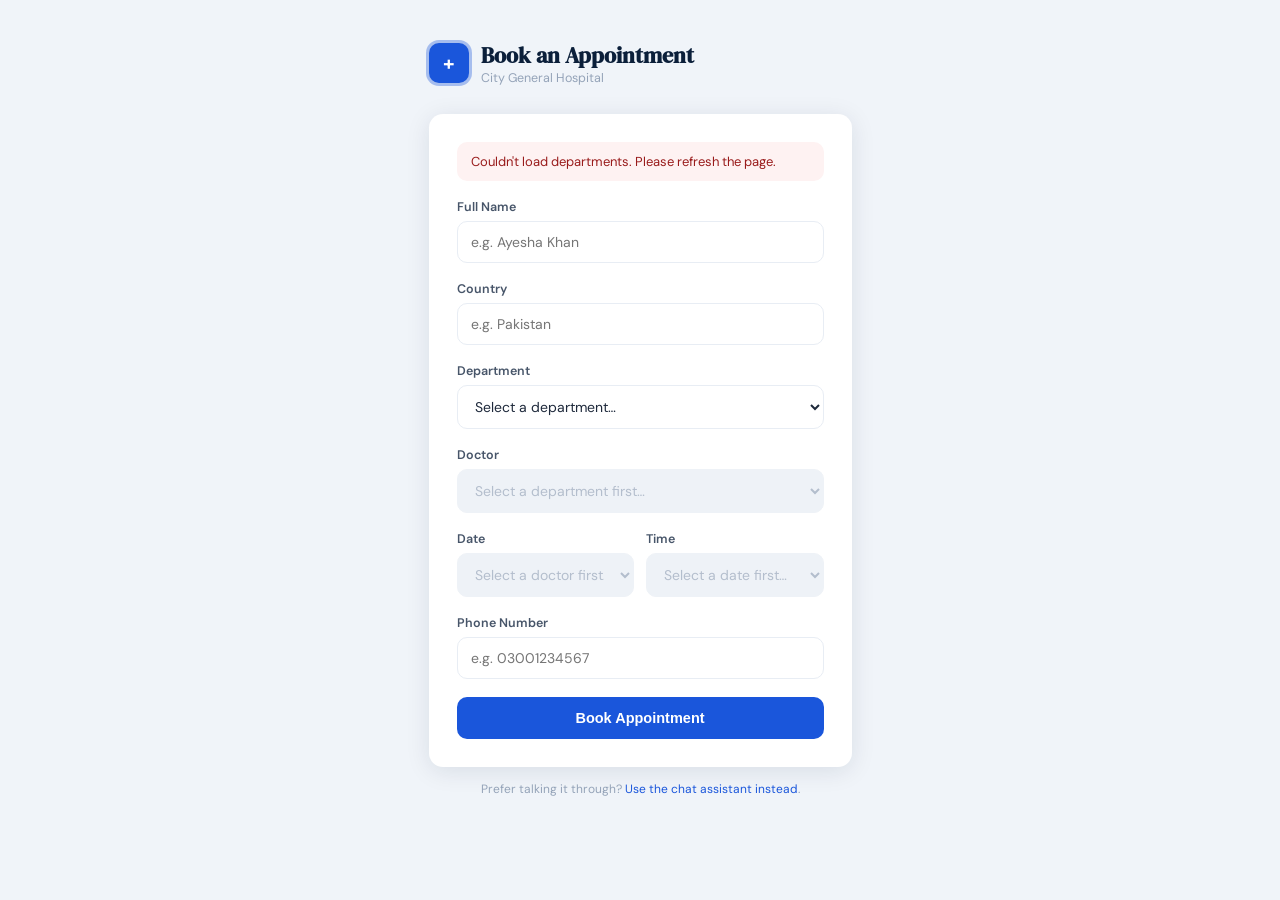
==== frontend/book.html @ e3859cd9 "Make some changes in the Appoinment booking when user want to bookthe appoinment it give him the url" ====
<!DOCTYPE html>
<html lang="en">
<head>
<meta charset="UTF-8">
<meta name="viewport" content="width=device-width, initial-scale=1.0">
<title>Book an Appointment — City General Hospital</title>
<link rel="stylesheet" href="style.css">
<style>
  body { height: auto; min-height: 100vh; overflow-y: auto; }

  .book-page {
    max-width: 560px;
    margin: 0 auto;
    padding: 40px 20px 60px;
  }

  .book-header {
    display: flex;
    align-items: center;
    gap: 12px;
    margin-bottom: 28px;
  }
  .book-header .logo {
    width: 40px; height: 40px;
    background: var(--blue);
    color: #fff;
    border-radius: 10px;
    display: flex; align-items: center; justify-content: center;
    font-size: 20px; font-weight: 700;
  }
  .book-header h1 {
    font-family: 'DM Serif Display', serif;
    font-size: 22px;
    color: var(--navy);
  }
  .book-header .sub { font-size: 12.5px; color: var(--gray2); }

  .book-card {
    background: var(--white);
    border-radius: var(--radius);
    box-shadow: var(--shadow);
    padding: 28px;
  }

  .field { margin-bottom: 18px; }
  .field label {
    display: block;
    font-size: 12.5px;
    font-weight: 600;
    color: var(--gray3);
    margin-bottom: 6px;
  }
  .field input, .field select {
    width: 100%;
    padding: 11px 13px;
    border: 1.5px solid var(--gray1);
    border-radius: 10px;
    font-size: 14px;
    font-family: inherit;
    color: var(--text);
    background: var(--white);
    transition: border-color .15s;
  }
  .field input:focus, .field select:focus {
    outline: none;
    border-color: var(--blue);
  }
  .field select:disabled, .field input:disabled {
    background: var(--gray1);
    color: var(--gray2);
    cursor: not-allowed;
  }
  .field-error {
    font-size: 12px;
    color: var(--red);
    margin-top: 5px;
    display: none;
  }
  .field.has-error input, .field.has-error select { border-color: var(--red); }
  .field.has-error .field-error { display: block; }

  .field-row { display: flex; gap: 12px; }
  .field-row .field { flex: 1; }

  .submit-btn {
    width: 100%;
    background: var(--blue);
    color: #fff;
    border: none;
    padding: 13px 0;
    border-radius: 10px;
    font-size: 14.5px;
    font-weight: 600;
    cursor: pointer;
    transition: background .15s, transform .1s;
  }
  .submit-btn:hover:not(:disabled)  { background: var(--blue-lt); }
  .submit-btn:active:not(:disabled) { transform: scale(.98); }
  .submit-btn:disabled { background: var(--gray2); cursor: not-allowed; }

  .form-note {
    font-size: 12px;
    color: var(--gray2);
    text-align: center;
    margin-top: 14px;
  }
  .form-note a { color: var(--blue); text-decoration: none; }

  .banner {
    padding: 11px 14px;
    border-radius: 10px;
    font-size: 13px;
    margin-bottom: 18px;
    display: none;
  }
  .banner.error { background: #fef2f2; color: #991b1b; display: block; }

  /* Success state */
  .success-card { text-align: center; padding: 40px 28px; }
  .success-icon {
    width: 56px; height: 56px;
    background: #dcfce7;
    color: #16a34a;
    border-radius: 50%;
    display: flex; align-items: center; justify-content: center;
    font-size: 26px;
    margin: 0 auto 18px;
  }
  .success-card h2 {
    font-family: 'DM Serif Display', serif;
    font-size: 20px;
    color: var(--navy);
    margin-bottom: 10px;
  }
  .success-details {
    text-align: left;
    background: var(--gray1);
    border-radius: 10px;
    padding: 16px 18px;
    font-size: 13.5px;
    line-height: 1.9;
    margin: 18px 0;
    color: var(--gray3);
  }
  .success-details strong { color: var(--navy); }
  .success-ref {
    font-family: monospace;
    background: var(--white);
    padding: 2px 8px;
    border-radius: 6px;
    font-weight: 600;
    color: var(--blue);
  }
</style>
</head>
<body>

  <div class="book-page">
    <div class="book-header">
      <div class="logo">+</div>
      <div>
        <h1>Book an Appointment</h1>
        <div class="sub">City General Hospital</div>
      </div>
    </div>

    <div class="book-card">
      <div id="banner" class="banner error"></div>

      <form id="book-form">
        <div class="field" id="field-name">
          <label for="name">Full Name</label>
          <input type="text" id="name" autocomplete="name" placeholder="e.g. Ayesha Khan">
          <div class="field-error">Please enter your full name.</div>
        </div>

        <div class="field" id="field-country">
          <label for="country">Country</label>
          <input type="text" id="country" autocomplete="country-name" placeholder="e.g. Pakistan">
          <div class="field-error">Please enter a valid country.</div>
        </div>

        <div class="field" id="field-department">
          <label for="department">Department</label>
          <select id="department">
            <option value="">Select a department…</option>
          </select>
          <div class="field-error">Please select a department.</div>
        </div>

        <div class="field" id="field-doctor">
          <label for="doctor">Doctor</label>
          <select id="doctor" disabled>
            <option value="">Select a department first…</option>
          </select>
        </div>

        <div class="field-row">
          <div class="field" id="field-date">
            <label for="date">Date</label>
            <select id="date" disabled>
              <option value="">Select a doctor first…</option>
            </select>
            <div class="field-error">Please select a date.</div>
          </div>

          <div class="field" id="field-time">
            <label for="time">Time</label>
            <select id="time" disabled>
              <option value="">Select a date first…</option>
            </select>
            <div class="field-error">Please select a time.</div>
          </div>
        </div>

        <div class="field" id="field-phone">
          <label for="phone">Phone Number</label>
          <input type="tel" id="phone" autocomplete="tel" placeholder="e.g. 03001234567">
          <div class="field-error">Please enter a valid phone number.</div>
        </div>

        <button type="submit" class="submit-btn" id="submit-btn">Book Appointment</button>
      </form>
    </div>

    <div class="form-note">
      Prefer talking it through? <a href="index.html">Use the chat assistant instead</a>.
    </div>
  </div>

  <script src="book.js"></script>
</body>
</html>
---- frontend/style.css ----
@import url('https://fonts.googleapis.com/css2?family=DM+Sans:wght@300;400;500;600&family=DM+Serif+Display&display=swap');

*, *::before, *::after { box-sizing: border-box; margin: 0; padding: 0; }

:root {
  --navy:    #0b1f3a;
  --blue:    #1a56db;
  --blue-lt: #3b82f6;
  --teal:    #0ea5e9;
  --red:     #ef4444;
  --bg:      #f0f4f9;
  --white:   #ffffff;
  --gray1:   #e8edf4;
  --gray2:   #94a3b8;
  --gray3:   #475569;
  --text:    #1e293b;
  --radius:  14px;
  --shadow:  0 4px 24px rgba(11,31,58,.10);
}

body {
  font-family: 'DM Sans', sans-serif;
  background: var(--bg);
  color: var(--text);
  height: 100vh;
  display: flex;
  flex-direction: column;
  overflow: hidden;
}

/* ── Header ───────────────────────────────────────────────────── */
header {
  background: var(--navy);
  display: flex;
  align-items: center;
  justify-content: space-between;
  padding: 0 28px;
  height: 64px;
  flex-shrink: 0;
  box-shadow: 0 2px 12px rgba(0,0,0,.25);
}

.header-left { display: flex; align-items: center; gap: 14px; }

.logo {
  width: 40px; height: 40px;
  background: var(--blue);
  border-radius: 10px;
  display: grid; place-items: center;
  font-size: 22px; font-weight: 700; color: #fff;
  box-shadow: 0 0 0 3px rgba(26,86,219,.35);
}

.hospital-name {
  font-family: 'DM Serif Display', serif;
  font-size: 18px; color: #fff; letter-spacing: .3px;
}
.hospital-sub { font-size: 12px; color: var(--gray2); margin-top: 1px; }

.header-right { display: flex; align-items: center; gap: 14px; }

.status-dot {
  width: 9px; height: 9px;
  background: #22c55e;
  border-radius: 50%;
  box-shadow: 0 0 0 3px rgba(34,197,94,.25);
  animation: pulse 2s infinite;
}
@keyframes pulse {
  0%,100% { box-shadow: 0 0 0 3px rgba(34,197,94,.25); }
  50%      { box-shadow: 0 0 0 6px rgba(34,197,94,.10); }
}

.status-label { font-size: 13px; color: #22c55e; font-weight: 500; }

.voice-call-btn {
  background: var(--blue);
  color: #fff;
  border: none;
  font-size: 12.5px; font-weight: 600;
  padding: 7px 14px;
  border-radius: 20px;
  cursor: pointer;
  display: inline-flex;
  align-items: center;
  gap: 6px;
  transition: background .15s, transform .1s;
}
.voice-call-btn:hover  { background: var(--blue-lt); }
.voice-call-btn:active { transform: scale(.96); }

.emergency-badge {
  background: var(--red);
  color: #fff;
  font-size: 12px; font-weight: 600;
  padding: 7px 14px;
  border-radius: 20px;
  letter-spacing: .3px;
  text-decoration: none;
  display: inline-flex;
  align-items: center;
  gap: 6px;
  cursor: pointer;
  transition: background .15s, transform .1s;
  box-shadow: 0 0 0 0 rgba(239,68,68,.5);
  animation: emergency-glow 2.4s infinite;
}
.emergency-badge:hover  { background: #dc2626; }
.emergency-badge:active { transform: scale(.96); }
.emergency-badge-icon { font-size: 13px; }

@keyframes emergency-glow {
  0%, 100% { box-shadow: 0 0 0 0 rgba(239,68,68,.35); }
  50%      { box-shadow: 0 0 0 6px rgba(239,68,68,0); }
}

/* ── Layout ───────────────────────────────────────────────────── */
.layout {
  display: flex;
  flex: 1;
  overflow: hidden;
}

/* ── Sidebar ──────────────────────────────────────────────────── */
.sidebar {
  width: 270px;
  background: var(--white);
  border-right: 1px solid var(--gray1);
  display: flex;
  flex-direction: column;
  gap: 0;
  overflow-y: auto;
  padding: 20px 16px;
  flex-shrink: 0;
}

.sidebar-block { margin-bottom: 24px; }

.block-title {
  font-size: 10px;
  font-weight: 600;
  color: var(--gray2);
  letter-spacing: 1.2px;
  margin-bottom: 10px;
  padding-left: 4px;
}

.qbtn {
  display: block;
  width: 100%;
  text-align: left;
  background: none;
  border: 1px solid var(--gray1);
  border-radius: 9px;
  padding: 9px 12px;
  font-size: 13px;
  color: var(--gray3);
  cursor: pointer;
  margin-bottom: 6px;
  transition: all .18s;
  font-family: 'DM Sans', sans-serif;
}
.qbtn:hover {
  background: var(--blue);
  border-color: var(--blue);
  color: #fff;
  transform: translateX(3px);
}

.dept-wrap { display: flex; flex-wrap: wrap; gap: 6px; }

.dept-loading { font-size: 12px; color: var(--gray2); }

.dept {
  background: var(--gray1);
  border-radius: 20px;
  padding: 5px 11px;
  font-size: 12px;
  font-weight: 500;
  color: var(--gray3);
  cursor: pointer;
  transition: all .18s;
}
.dept:hover {
  background: var(--blue);
  color: #fff;
}

.alert-box {
  margin-top: auto;
  background: #fff5f5;
  border: 1px solid #fecaca;
  border-radius: var(--radius);
  padding: 14px;
}
.alert-title {
  font-size: 13px; font-weight: 600;
  color: var(--red); margin-bottom: 6px;
}
.alert-text { font-size: 12px; color: #7f1d1d; line-height: 1.6; margin-bottom: 10px; }

.call-now-btn {
  display: flex;
  align-items: center;
  justify-content: center;
  gap: 6px;
  width: 100%;
  background: var(--red);
  color: #fff;
  text-decoration: none;
  font-size: 13px;
  font-weight: 600;
  padding: 9px 0;
  border-radius: 9px;
  transition: background .15s, transform .1s;
}
.call-now-btn:hover  { background: #dc2626; }
.call-now-btn:active { transform: scale(.97); }

/* ── PDF upload panel ─────────────────────────────────────────── */
.upload-box {
  display: flex;
  flex-direction: column;
  align-items: center;
  gap: 6px;
  text-align: center;
  border: 1.5px dashed var(--gray1);
  border-radius: var(--radius);
  padding: 16px 10px;
  cursor: pointer;
  transition: border-color .18s, background .18s;
}
.upload-box:hover {
  border-color: var(--blue);
  background: #f5f8ff;
}
.upload-icon { font-size: 20px; color: var(--blue); }
.upload-text { font-size: 12px; color: var(--gray3); font-weight: 500; }

.upload-status {
  font-size: 11.5px;
  line-height: 1.5;
  margin-top: 8px;
  min-height: 0;
}
.upload-status.uploading { color: var(--gray2); }
.upload-status.success   { color: #16a34a; }
.upload-status.error     { color: var(--red); }

.doctor-count-badge {
  margin-top: 8px;
  display: inline-block;
  font-size: 11px;
  font-weight: 600;
  color: var(--gray3);
  background: var(--gray1);
  padding: 4px 10px;
  border-radius: 20px;
}
.doctor-count-badge.from-pdf {
  background: #dbeafe;
  color: var(--blue);
}

/* ── Chat ─────────────────────────────────────────────────────── */
.chat-wrap {
  flex: 1;
  display: flex;
  flex-direction: column;
  overflow: hidden;
  background: var(--bg);
}

.messages {
  flex: 1;
  overflow-y: auto;
  padding: 28px 32px;
  display: flex;
  flex-direction: column;
  gap: 18px;
  scroll-behavior: smooth;
}

/* Welcome screen */
.welcome {
  margin: auto;
  text-align: center;
  max-width: 420px;
  animation: fadeUp .5s ease both;
}
.welcome-icon {
  width: 64px; height: 64px;
  background: var(--blue);
  border-radius: 18px;
  display: grid; place-items: center;
  font-size: 32px; font-weight: 700; color: #fff;
  margin: 0 auto 18px;
  box-shadow: var(--shadow);
}
.welcome h2 {
  font-family: 'DM Serif Display', serif;
  font-size: 26px; color: var(--navy); margin-bottom: 8px;
}
.welcome p { font-size: 14px; color: var(--gray2); line-height: 1.6; }

.welcome-tags {
  display: flex; flex-wrap: wrap; gap: 8px;
  justify-content: center; margin-top: 20px;
}
.tag {
  background: var(--white);
  border: 1px solid var(--gray1);
  border-radius: 20px;
  padding: 7px 14px;
  font-size: 13px; color: var(--blue);
  cursor: pointer;
  transition: all .18s;
  font-family: 'DM Sans', sans-serif;
}
.tag:hover { background: var(--blue); color: #fff; border-color: var(--blue); }

/* Bubbles */
.bubble-row {
  display: flex;
  gap: 10px;
  animation: fadeUp .3s ease both;
}
.bubble-row.user { flex-direction: row-reverse; }

.avatar {
  width: 34px; height: 34px;
  border-radius: 10px;
  display: grid; place-items: center;
  font-size: 15px; flex-shrink: 0;
  align-self: flex-end;
}
.bot-avatar  { background: var(--blue); color: #fff; }
.user-avatar { background: var(--navy); color: #fff; }

.bubble {
  max-width: 62%;
  padding: 13px 16px;
  border-radius: 16px;
  font-size: 14px;
  line-height: 1.65;
  box-shadow: 0 2px 8px rgba(0,0,0,.06);
}
.bot-bubble  {
  background: var(--white);
  border-bottom-left-radius: 4px;
  color: var(--text);
}
.user-bubble {
  background: var(--blue);
  border-bottom-right-radius: 4px;
  color: #fff;
}

/* Rendered markdown inside bot replies */
.bubble p { margin: 0 0 8px; }
.bubble p:last-child { margin-bottom: 0; }
.bubble strong { color: var(--navy); font-weight: 600; }

.bubble-heading {
  font-family: 'DM Serif Display', serif;
  font-size: 15px;
  color: var(--navy);
  margin: 2px 0 8px;
  padding-bottom: 6px;
  border-bottom: 1px solid var(--gray1);
}

.bubble ul {
  list-style: none;
  margin: 0 0 8px;
  padding: 0;
  display: flex;
  flex-direction: column;
  gap: 5px;
}
.bubble ul:last-child { margin-bottom: 0; }
.bubble li {
  position: relative;
  padding-left: 16px;
}
.bubble li::before {
  content: "";
  position: absolute;
  left: 2px;
  top: 8px;
  width: 5px; height: 5px;
  border-radius: 50%;
  background: var(--blue-lt);
}
.bubble li strong { color: var(--navy); }

/* Typing indicator */
.typing-dots { display: flex; gap: 5px; padding: 4px 2px; }
.typing-dots span {
  width: 7px; height: 7px;
  background: var(--gray2);
  border-radius: 50%;
  animation: bounce 1.2s infinite;
}
.typing-dots span:nth-child(2) { animation-delay: .2s; }
.typing-dots span:nth-child(3) { animation-delay: .4s; }
@keyframes bounce {
  0%,80%,100% { transform: translateY(0); }
  40%          { transform: translateY(-7px); }
}

/* ── Input ────────────────────────────────────────────────────── */
.input-bar {
  padding: 16px 32px 20px;
  background: var(--white);
  border-top: 1px solid var(--gray1);
  flex-shrink: 0;
}

.input-wrap {
  display: flex;
  align-items: flex-end;
  gap: 10px;
  background: var(--bg);
  border: 1.5px solid var(--gray1);
  border-radius: var(--radius);
  padding: 10px 14px;
  transition: border-color .2s;
}
.input-wrap:focus-within { border-color: var(--blue); }

textarea {
  flex: 1;
  border: none;
  background: none;
  resize: none;
  font-family: 'DM Sans', sans-serif;
  font-size: 14px;
  color: var(--text);
  outline: none;
  max-height: 120px;
  line-height: 1.5;
}
textarea::placeholder { color: var(--gray2); }

#send-btn {
  background: var(--blue);
  color: #fff;
  border: none;
  border-radius: 9px;
  padding: 9px 20px;
  font-size: 14px;
  font-weight: 600;
  cursor: pointer;
  font-family: 'DM Sans', sans-serif;
  transition: background .18s, transform .1s;
  flex-shrink: 0;
}
#send-btn:hover  { background: var(--navy); }
#send-btn:active { transform: scale(.96); }
#send-btn:disabled { background: var(--gray2); cursor: not-allowed; }

.input-note {
  font-size: 11px;
  color: var(--gray2);
  text-align: center;
  margin-top: 10px;
}

/* ── Animations ───────────────────────────────────────────────── */
@keyframes fadeUp {
  from { opacity: 0; transform: translateY(14px); }
  to   { opacity: 1; transform: translateY(0); }
}

/* Scrollbar */
::-webkit-scrollbar { width: 5px; }
::-webkit-scrollbar-track { background: transparent; }
::-webkit-scrollbar-thumb { background: var(--gray1); border-radius: 10px; }
/* ── Voice call overlay ───────────────────────────────────────── */
.call-overlay {
  position: fixed;
  inset: 0;
  background: linear-gradient(160deg, var(--navy) 0%, #142c52 100%);
  display: none;
  align-items: center;
  justify-content: center;
  z-index: 1000;
  padding: 24px;
}
.call-overlay.active { display: flex; }

.call-card {
  width: 100%;
  max-width: 420px;
  display: flex;
  flex-direction: column;
  align-items: center;
  text-align: center;
  color: #fff;
}

.call-avatar {
  position: relative;
  width: 84px; height: 84px;
  border-radius: 50%;
  background: var(--blue);
  display: flex; align-items: center; justify-content: center;
  font-size: 34px;
  font-weight: 700;
  margin-bottom: 18px;
}
.call-avatar-pulse {
  position: absolute;
  inset: -10px;
  border-radius: 50%;
  border: 2px solid rgba(255,255,255,.35);
  animation: call-pulse 1.8s infinite;
}
@keyframes call-pulse {
  0%   { transform: scale(.9); opacity: .8; }
  70%  { transform: scale(1.35); opacity: 0; }
  100% { opacity: 0; }
}

.call-title { font-family: 'DM Serif Display', serif; font-size: 20px; margin-bottom: 4px; }
.call-status { font-size: 13px; color: #b9c6e2; margin-bottom: 22px; min-height: 18px; }

.call-transcript {
  width: 100%;
  max-height: 42vh;
  overflow-y: auto;
  display: flex;
  flex-direction: column;
  gap: 10px;
  margin-bottom: 26px;
  padding-right: 4px;
}
.call-line {
  font-size: 13.5px;
  line-height: 1.5;
  padding: 9px 13px;
  border-radius: 12px;
  max-width: 90%;
  text-align: left;
}
.call-line.user {
  align-self: flex-end;
  background: var(--blue);
  color: #fff;
  border-bottom-right-radius: 4px;
}
.call-line.bot {
  align-self: flex-start;
  background: rgba(255,255,255,.08);
  color: #eef2f9;
  border-bottom-left-radius: 4px;
}

.call-controls { display: flex; gap: 14px; }
.call-control-btn {
  border: none;
  border-radius: 24px;
  padding: 11px 20px;
  font-size: 13.5px;
  font-weight: 600;
  cursor: pointer;
  background: rgba(255,255,255,.12);
  color: #fff;
  transition: background .15s, transform .1s;
}
.call-control-btn:hover  { background: rgba(255,255,255,.22); }
.call-control-btn:active { transform: scale(.96); }
.end-call-btn { background: var(--red); }
.end-call-btn:hover { background: #dc2626; }

/* ── Mobile menu toggle ───────────────────────────────────────── */
.menu-toggle {
  display: none;
  background: none;
  border: none;
  color: #fff;
  font-size: 20px;
  cursor: pointer;
  padding: 4px 8px;
}

/* ── Sidebar CTAs ─────────────────────────────────────────────── */
.book-cta {
  width: 100%;
  background: linear-gradient(135deg, var(--blue) 0%, var(--blue-lt) 100%);
  color: #fff;
  border: none;
  font-size: 13.5px;
  font-weight: 600;
  padding: 12px 0;
  border-radius: 12px;
  cursor: pointer;
  margin-bottom: 8px;
  box-shadow: 0 4px 14px rgba(26,86,219,.28);
  transition: transform .12s, box-shadow .12s;
}
.book-cta:hover  { transform: translateY(-1px); box-shadow: 0 6px 18px rgba(26,86,219,.34); }
.book-cta:active { transform: translateY(0); }

.view-bookings-link {
  width: 100%;
  background: var(--gray1);
  color: var(--gray3);
  border: none;
  font-size: 12.5px;
  font-weight: 600;
  padding: 10px 0;
  border-radius: 10px;
  cursor: pointer;
  margin-bottom: 22px;
  transition: background .15s;
}
.view-bookings-link:hover { background: #dde5f0; }

/* ── Bookings modal ───────────────────────────────────────────── */
.bookings-modal {
  position: fixed;
  inset: 0;
  background: rgba(11,31,58,.55);
  display: none;
  align-items: center;
  justify-content: center;
  z-index: 1100;
  padding: 20px;
}
.bookings-modal.active { display: flex; }

.bookings-card {
  width: 100%;
  max-width: 480px;
  max-height: 80vh;
  background: var(--white);
  border-radius: var(--radius);
  box-shadow: var(--shadow);
  display: flex;
  flex-direction: column;
  overflow: hidden;
}
.bookings-header {
  display: flex;
  align-items: center;
  justify-content: space-between;
  padding: 16px 18px;
  border-bottom: 1px solid var(--gray1);
}
.bookings-title { font-family: 'DM Serif Display', serif; font-size: 17px; color: var(--navy); }
.bookings-close {
  background: none; border: none; cursor: pointer;
  font-size: 16px; color: var(--gray2);
  width: 28px; height: 28px; border-radius: 50%;
  transition: background .15s;
}
.bookings-close:hover { background: var(--gray1); }

.bookings-body { overflow-y: auto; padding: 8px 18px 18px; }
.bookings-loading, .bookings-empty {
  text-align: center; color: var(--gray2); font-size: 13px; padding: 30px 0;
}

.booking-row {
  padding: 12px 0;
  border-bottom: 1px solid var(--gray1);
}
.booking-row:last-child { border-bottom: none; }
.booking-row-main {
  display: flex; justify-content: space-between; align-items: center;
  margin-bottom: 4px;
}
.booking-name { font-weight: 600; font-size: 13.5px; color: var(--navy); }
.booking-ref { font-size: 11px; color: var(--gray2); font-family: monospace; }
.booking-row-details { font-size: 12.5px; color: var(--gray3); line-height: 1.6; }

/* ── Mobile responsiveness ────────────────────────────────────── */
@media (max-width: 768px) {
  .menu-toggle { display: block; }

  .header-right { gap: 8px; }
  .header-right .status-label { display: none; }
  .voice-call-btn {
    font-size: 0;
    padding: 8px;
    gap: 0;
    width: 34px; height: 34px;
    justify-content: center;
    border-radius: 50%;
  }
  .voice-call-btn::before {
    content: "🎙️";
    font-size: 15px;
  }
  .emergency-badge {
    font-size: 0;
    padding: 8px;
    width: 34px; height: 34px;
    justify-content: center;
    border-radius: 50%;
  }
  .emergency-badge-icon { font-size: 15px; }

  .sidebar {
    position: fixed;
    top: 64px;
    left: 0;
    bottom: 0;
    width: 82vw;
    max-width: 300px;
    transform: translateX(-100%);
    transition: transform .22s ease;
    z-index: 900;
    box-shadow: 4px 0 24px rgba(0,0,0,.15);
  }
  .sidebar.open { transform: translateX(0); }

  .bubble { max-width: 86%; }
  .call-card { max-width: 100%; }
  .call-transcript { max-height: 50vh; }
}

@media (max-width: 480px) {
  header { padding: 0 14px; }
  .hospital-sub { display: none; }
}

.sidebar-backdrop {
  display: none;
  position: fixed;
  inset: 0;
  background: rgba(0,0,0,.35);
  z-index: 850;
}
.sidebar-backdrop.active { display: block; }

/* ── Clickable choice buttons (booking flow) ─────────────────── */
.choice-row {
  display: flex;
  flex-wrap: wrap;
  gap: 8px;
  margin: 4px 0 14px 44px;
  max-width: 78%;
}
.choice-btn {
  background: var(--white);
  border: 1.5px solid var(--blue);
  color: var(--blue);
  font-size: 12.5px;
  font-weight: 600;
  padding: 7px 14px;
  border-radius: 18px;
  cursor: pointer;
  transition: background .15s, color .15s, transform .1s;
}
.choice-btn:hover:not(:disabled) {
  background: var(--blue);
  color: #fff;
  transform: translateY(-1px);
}
.choice-btn:active:not(:disabled) { transform: translateY(0); }
.choice-btn:disabled {
  cursor: not-allowed;
  opacity: .45;
}
.choice-row.answered .choice-btn:disabled {
  border-color: var(--gray1);
  color: var(--gray2);
}

.form-link {
  display: block;
  text-align: center;
  font-size: 12px;
  color: var(--blue);
  text-decoration: none;
  margin-bottom: 10px;
  font-weight: 600;
}
.form-link:hover { text-decoration: underline; }
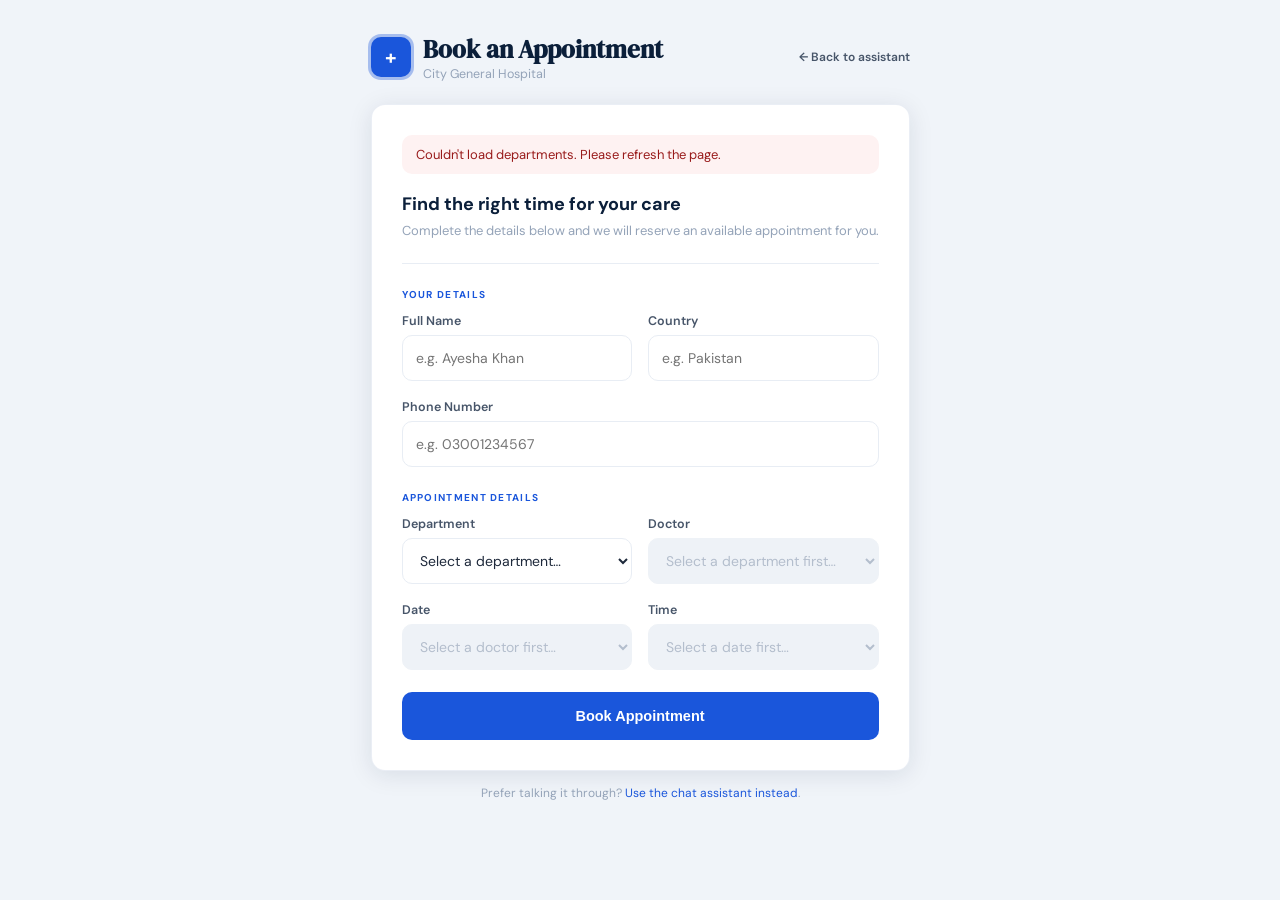
==== commit 07bc73bf: "Improve the ui of the booking form" ====
--- a/frontend/book.html
+++ b/frontend/book.html
@@ -9,17 +9,27 @@
   body { height: auto; min-height: 100vh; overflow-y: auto; }
 
   .book-page {
-    max-width: 560px;
+    max-width: 820px;
     margin: 0 auto;
-    padding: 40px 20px 60px;
+    padding: 32px 20px 60px;
   }
 
   .book-header {
     display: flex;
     align-items: center;
-    gap: 12px;
-    margin-bottom: 28px;
-  }
+    justify-content: space-between;
+    gap: 18px;
+    margin-bottom: 22px;
+  }
+  .book-heading { display: flex; align-items: center; gap: 12px; }
+  .back-link {
+    color: var(--gray3);
+    font-size: 12px;
+    font-weight: 600;
+    text-decoration: none;
+    white-space: nowrap;
+  }
+  .back-link:hover { color: var(--blue); }
   .book-header .logo {
     width: 40px; height: 40px;
     background: var(--blue);
@@ -30,7 +40,7 @@
   }
   .book-header h1 {
     font-family: 'DM Serif Display', serif;
-    font-size: 22px;
+    font-size: 25px;
     color: var(--navy);
   }
   .book-header .sub { font-size: 12.5px; color: var(--gray2); }
@@ -39,7 +49,45 @@
     background: var(--white);
     border-radius: var(--radius);
     box-shadow: var(--shadow);
-    padding: 28px;
+    padding: 30px;
+    border: 1px solid rgba(232,237,244,.9);
+  }
+  .form-intro {
+    padding-bottom: 22px;
+    margin-bottom: 24px;
+    border-bottom: 1px solid var(--gray1);
+  }
+  .form-intro h2 {
+    color: var(--navy);
+    font-size: 18px;
+    margin-bottom: 5px;
+  }
+  .form-intro p {
+    color: var(--gray2);
+    font-size: 13px;
+    line-height: 1.5;
+  }
+  .form-section {
+    display: grid;
+    grid-template-columns: repeat(2, minmax(0, 1fr));
+    gap: 0 16px;
+  }
+  .form-section .section-title {
+    grid-column: 1 / -1;
+    color: var(--blue);
+    font-size: 10px;
+    font-weight: 700;
+    letter-spacing: 1.3px;
+    text-transform: uppercase;
+    margin: 0 0 12px;
+  }
+  .form-section + .form-section { margin-top: 6px; }
+  .field.full-width { grid-column: 1 / -1; }
+  .form-actions {
+    display: flex;
+    align-items: center;
+    gap: 14px;
+    margin-top: 4px;
   }
 
   .field { margin-bottom: 18px; }
@@ -52,6 +100,7 @@
   }
   .field input, .field select {
     width: 100%;
+    min-height: 46px;
     padding: 11px 13px;
     border: 1.5px solid var(--gray1);
     border-radius: 10px;
@@ -59,11 +108,12 @@
     font-family: inherit;
     color: var(--text);
     background: var(--white);
-    transition: border-color .15s;
+    transition: border-color .15s, box-shadow .15s;
   }
   .field input:focus, .field select:focus {
     outline: none;
     border-color: var(--blue);
+    box-shadow: 0 0 0 3px rgba(26,86,219,.12);
   }
   .field select:disabled, .field input:disabled {
     background: var(--gray1);
@@ -83,11 +133,12 @@
   .field-row .field { flex: 1; }
 
   .submit-btn {
-    width: 100%;
+    flex: 1;
     background: var(--blue);
     color: #fff;
     border: none;
-    padding: 13px 0;
+    min-height: 48px;
+    padding: 13px 18px;
     border-radius: 10px;
     font-size: 14.5px;
     font-weight: 600;
@@ -105,6 +156,7 @@
     margin-top: 14px;
   }
   .form-note a { color: var(--blue); text-decoration: none; }
+  .form-note a:hover { text-decoration: underline; }
 
   .banner {
     padding: 11px 14px;
@@ -151,51 +203,83 @@
     font-weight: 600;
     color: var(--blue);
   }
+
+  @media (max-width: 640px) {
+    .book-page { padding: 22px 14px 40px; }
+    .book-header { align-items: flex-start; }
+    .book-header h1 { font-size: 21px; }
+    .book-header .sub { font-size: 11.5px; }
+    .book-header .logo { width: 36px; height: 36px; font-size: 18px; }
+    .back-link { padding-top: 9px; }
+    .book-card { padding: 22px 16px; border-radius: 12px; }
+    .form-section { display: block; }
+    .field { margin-bottom: 16px; }
+    .form-actions { display: block; }
+    .submit-btn { display: block; width: 100%; }
+    .form-note { line-height: 1.5; padding: 0 12px; }
+  }
 </style>
 </head>
 <body>
 
   <div class="book-page">
     <div class="book-header">
-      <div class="logo">+</div>
-      <div>
-        <h1>Book an Appointment</h1>
-        <div class="sub">City General Hospital</div>
+      <div class="book-heading">
+        <div class="logo">+</div>
+        <div>
+          <h1>Book an Appointment</h1>
+          <div class="sub">City General Hospital</div>
+        </div>
       </div>
+      <a class="back-link" href="index.html">← Back to assistant</a>
     </div>
 
     <div class="book-card">
       <div id="banner" class="banner error"></div>
+      <div class="form-intro">
+        <h2>Find the right time for your care</h2>
+        <p>Complete the details below and we will reserve an available appointment for you.</p>
+      </div>
 
       <form id="book-form">
-        <div class="field" id="field-name">
-          <label for="name">Full Name</label>
-          <input type="text" id="name" autocomplete="name" placeholder="e.g. Ayesha Khan">
-          <div class="field-error">Please enter your full name.</div>
+        <div class="form-section">
+          <div class="section-title">Your details</div>
+          <div class="field" id="field-name">
+            <label for="name">Full Name</label>
+            <input type="text" id="name" autocomplete="name" placeholder="e.g. Ayesha Khan">
+            <div class="field-error">Please enter your full name.</div>
+          </div>
+
+          <div class="field" id="field-country">
+            <label for="country">Country</label>
+            <input type="text" id="country" autocomplete="country-name" placeholder="e.g. Pakistan">
+            <div class="field-error">Please enter a valid country.</div>
+          </div>
+
+          <div class="field full-width" id="field-phone">
+            <label for="phone">Phone Number</label>
+            <input type="tel" id="phone" autocomplete="tel" placeholder="e.g. 03001234567">
+            <div class="field-error">Please enter a valid phone number.</div>
+          </div>
         </div>
 
-        <div class="field" id="field-country">
-          <label for="country">Country</label>
-          <input type="text" id="country" autocomplete="country-name" placeholder="e.g. Pakistan">
-          <div class="field-error">Please enter a valid country.</div>
-        </div>
-
-        <div class="field" id="field-department">
-          <label for="department">Department</label>
-          <select id="department">
-            <option value="">Select a department…</option>
-          </select>
-          <div class="field-error">Please select a department.</div>
-        </div>
-
-        <div class="field" id="field-doctor">
-          <label for="doctor">Doctor</label>
-          <select id="doctor" disabled>
-            <option value="">Select a department first…</option>
-          </select>
-        </div>
-
-        <div class="field-row">
+        <div class="form-section">
+          <div class="section-title">Appointment details</div>
+          <div class="field" id="field-department">
+            <label for="department">Department</label>
+            <select id="department">
+              <option value="">Select a department…</option>
+            </select>
+            <div class="field-error">Please select a department.</div>
+          </div>
+
+          <div class="field" id="field-doctor">
+            <label for="doctor">Doctor</label>
+            <select id="doctor" disabled>
+              <option value="">Select a department first…</option>
+            </select>
+          </div>
+
           <div class="field" id="field-date">
             <label for="date">Date</label>
             <select id="date" disabled>
@@ -213,13 +297,9 @@
           </div>
         </div>
 
-        <div class="field" id="field-phone">
-          <label for="phone">Phone Number</label>
-          <input type="tel" id="phone" autocomplete="tel" placeholder="e.g. 03001234567">
-          <div class="field-error">Please enter a valid phone number.</div>
+        <div class="form-actions">
+          <button type="submit" class="submit-btn" id="submit-btn">Book Appointment</button>
         </div>
-
-        <button type="submit" class="submit-btn" id="submit-btn">Book Appointment</button>
       </form>
     </div>
 
